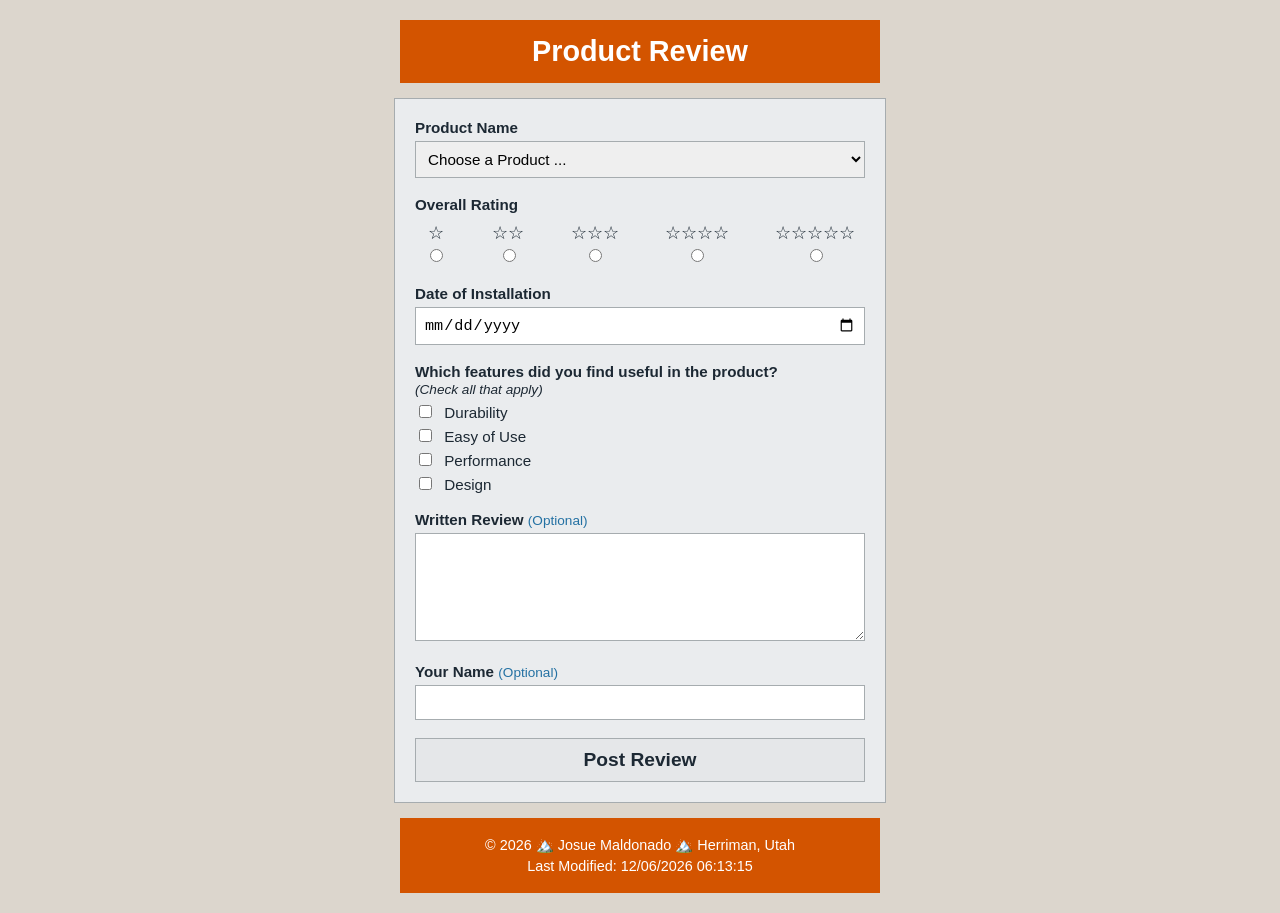
==== form.html @ c3b879ae "time" ====
<!DOCTYPE html>
<html lang="en">

<head>
    <meta charset="utf-8">
    <meta name="viewport" content="width=device-width, initial-scale=1">
    <title>Product Review Form</title>
    <meta name="author" content="Josue Maldonado">
    <meta name="description" content="A simple review form for class project.">
    <link rel="stylesheet" href="styles/form.css">
    <script src="scripts/form.js" defer></script>
</head>
<body>

    <header>
        <h1>Product Review</h1>
    </header>

    <main>
        <form method="get" action="review.html">
            
            <div class="form-group">
                <label for="product-name">Product Name</label>
                <select id="product-name" name="productName" required>
                    <option value="" disabled selected>Choose a Product ...</option>
                </select>
            </div>

            <div class="form-group">
                <label>Overall Rating</label>
                <div class="rating-box">
                    <div class="rating-item">
                        <span>☆</span>
                        <input type="radio" name="rating" value="1" required>
                    </div>
                    <div class="rating-item">
                        <span>☆☆</span>
                        <input type="radio" name="rating" value="2" required>
                    </div>
                    <div class="rating-item">
                        <span>☆☆☆</span>
                        <input type="radio" name="rating" value="3" required>
                    </div>
                    <div class="rating-item">
                        <span>☆☆☆☆</span>
                        <input type="radio" name="rating" value="4" required>
                    </div>
                    <div class="rating-item">
                        <span>☆☆☆☆☆</span>
                        <input type="radio" name="rating" value="5" required>
                    </div>
                </div>
            </div>

            <div class="form-group">
                <label for="install-date">Date of Installation</label>
                <input type="date" id="install-date" name="installDate" required>
            </div>

            <div class="form-group">
                <label>Which features did you find useful in the product?</label>
                <span class="sub-label">(Check all that apply)</span>
                <div class="checkbox-list">
                    <label><input type="checkbox" name="features" value="durability"> Durability</label>
                    <label><input type="checkbox" name="features" value="easy"> Easy of Use</label>
                    <label><input type="checkbox" name="features" value="performance"> Performance</label>
                    <label><input type="checkbox" name="features" value="design"> Design</label>
                </div>
            </div>

            <div class="form-group">
                <label for="written-review">Written Review <span class="optional">(Optional)</span></label>
                <textarea id="written-review" name="writtenReview" rows="5"></textarea>
            </div>

            <div class="form-group">
                <label for="user-name">Your Name <span class="optional">(Optional)</span></label>
                <input type="text" id="user-name" name="userName">
            </div>

            <input type="submit" value="Post Review" class="btn">

        </form>
    </main>

  <footer>
    <p>&copy; <span id="currentyear">2026</span> 🏔️ Josue Maldonado 🏔️ Herriman, Utah</p>
    <p>Last Modified: <span id="lastModified"></span></p>
  </footer>

</body>
</html>
---- styles/form.css ----
:root {
    --soft-orange: #D35400; 
    --gray-bg: #DCD6CD;     
    --light-gray: #EAECEE;  
    --text-color: #1C2833;
    --white: #FFFFFF;
    --border: #A6ACAF;
}

body {
    font-family: Arial, sans-serif;
    color: var(--text-color);
    background-color: var(--gray-bg);
    margin: 0;
    padding: 20px;
}

header {
    background-color: var(--soft-orange);
    color: var(--white);
    padding: 15px;
    text-align: center;
    max-width: 450px;
    margin: 0 auto 15px auto;
}

header h1 {
    margin: 0;
    font-size: 1.8rem;
}

main {
    max-width: 450px;
    margin: 0 auto;
    background: var(--light-gray);
    padding: 20px;
    border: 1px solid var(--border);
}

.form-group {
    margin-bottom: 18px;
}

label {
    display: block;
    font-weight: bold;
    font-size: 0.95rem;
    margin-bottom: 5px;
}

.sub-label {
    display: block;
    font-style: italic;
    font-size: 0.85rem;
    margin-top: -3px;
    margin-bottom: 5px;
}

.optional {
    color: #2471A3;
    font-size: 0.85rem;
    font-weight: normal;
}

input[type="text"],
input[type="date"],
select,
textarea {
    width: 100%;
    padding: 8px;
    border: 1px solid var(--border);
    box-sizing: border-box;
    font-size: 0.95rem;
}


.rating-box {
    display: flex;
    justify-content: space-between;
    padding: 5px 10px;
}

.rating-item {
    display: flex;
    flex-direction: column;
    align-items: center;
    font-size: 1.1rem;
}

.rating-item input {
    margin-top: 5px;
}

.checkbox-list label {
    display: block;
    font-weight: normal;
    margin-bottom: 5px;
    font-size: 0.95rem;
}

.checkbox-list input {
    margin-right: 8px;
}

.btn {
    background-color: #E5E7E9;
    color: var(--text-color);
    padding: 10px;
    border: 1px solid var(--border);
    font-size: 1.2rem;
    font-weight: bold;
    cursor: pointer;
    width: 100%;
}

.btn:hover {
    background-color: #BDC3C7;
}

footer {
    background-color: var(--soft-orange);
    color: var(--white);
    text-align: center;
    padding: 15px;
    max-width: 450px;
    margin: 15px auto 0 auto;
    font-size: 0.9rem;
}

footer p {
    margin: 4px 0;
}
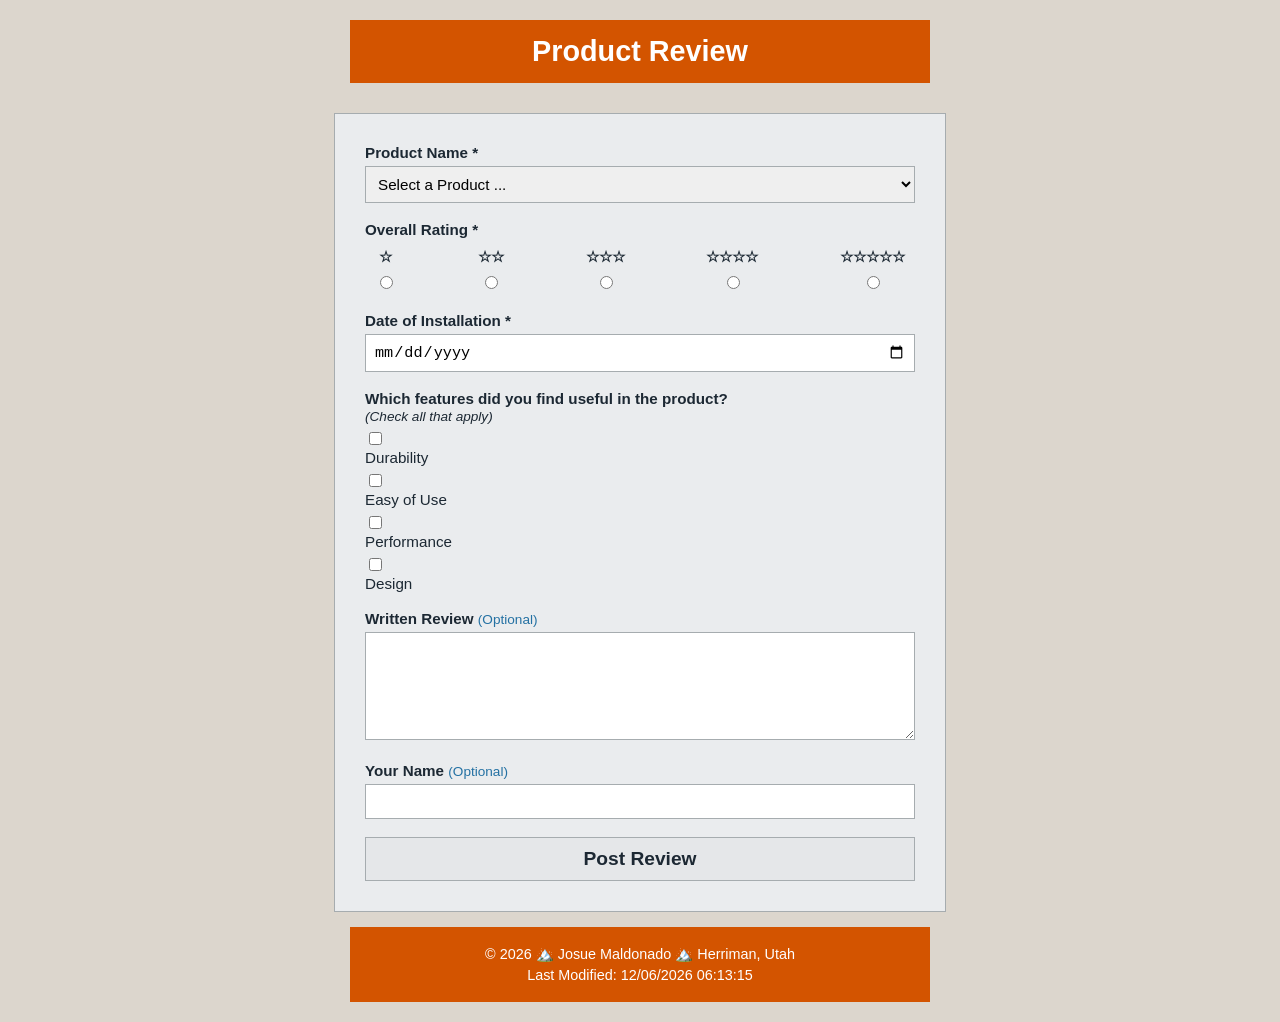
==== commit 3769256f: "audit" ====
--- a/form.html
+++ b/form.html
@@ -6,7 +6,7 @@
     <meta name="viewport" content="width=device-width, initial-scale=1">
     <title>Product Review Form</title>
     <meta name="author" content="Josue Maldonado">
-    <meta name="description" content="A simple review form for class project.">
+    <meta name="description" content="Product review form for Wasatch Performance Coatings. Leave your opinion here.">
     <link rel="stylesheet" href="styles/form.css">
     <script src="scripts/form.js" defer></script>
 </head>
@@ -20,51 +20,63 @@
         <form method="get" action="review.html">
             
             <div class="form-group">
-                <label for="product-name">Product Name</label>
+                <label for="product-name">Product Name *</label>
                 <select id="product-name" name="productName" required>
-                    <option value="" disabled selected>Choose a Product ...</option>
+                    <option value="" disabled selected>Select a Product ...</option>
                 </select>
             </div>
 
-            <div class="form-group">
-                <label>Overall Rating</label>
+           <div class="form-group">
+                <label>Overall Rating *</label>
                 <div class="rating-box">
                     <div class="rating-item">
-                        <span>☆</span>
-                        <input type="radio" name="rating" value="1" required>
+                        <label for="rate-1">☆</label>
+                        <input type="radio" id="rate-1" name="rating" value="1" required>
                     </div>
                     <div class="rating-item">
-                        <span>☆☆</span>
-                        <input type="radio" name="rating" value="2" required>
+                        <label for="rate-2">☆☆</label>
+                        <input type="radio" id="rate-2" name="rating" value="2" required>
                     </div>
                     <div class="rating-item">
-                        <span>☆☆☆</span>
-                        <input type="radio" name="rating" value="3" required>
+                        <label for="rate-3">☆☆☆</label>
+                        <input type="radio" id="rate-3" name="rating" value="3" required>
                     </div>
                     <div class="rating-item">
-                        <span>☆☆☆☆</span>
-                        <input type="radio" name="rating" value="4" required>
+                        <label for="rate-4">☆☆☆☆</label>
+                        <input type="radio" id="rate-4" name="rating" value="4" required>
                     </div>
                     <div class="rating-item">
-                        <span>☆☆☆☆☆</span>
-                        <input type="radio" name="rating" value="5" required>
+                        <label for="rate-5">☆☆☆☆☆</label>
+                        <input type="radio" id="rate-5" name="rating" value="5" required>
                     </div>
                 </div>
             </div>
 
             <div class="form-group">
-                <label for="install-date">Date of Installation</label>
+                <label for="install-date">Date of Installation *</label>
                 <input type="date" id="install-date" name="installDate" required>
             </div>
 
-            <div class="form-group">
+          <div class="form-group">
                 <label>Which features did you find useful in the product?</label>
                 <span class="sub-label">(Check all that apply)</span>
                 <div class="checkbox-list">
-                    <label><input type="checkbox" name="features" value="durability"> Durability</label>
-                    <label><input type="checkbox" name="features" value="easy"> Easy of Use</label>
-                    <label><input type="checkbox" name="features" value="performance"> Performance</label>
-                    <label><input type="checkbox" name="features" value="design"> Design</label>
+                    <div class="check-item">
+                        <input type="checkbox" id="feat-durability" name="features" value="durability">
+                        <label for="feat-durability">Durability</label>
+                    </div>
+                    <div class="check-item">
+                        <input type="checkbox" id="feat-easy" name="features" value="easy">
+                        <label for="feat-easy">Easy of Use</label>
+                    </div>
+                    <div class="check-item">
+                        <input type="checkbox" id="feat-performance" name="features" value="performance">
+                        <label for="feat-performance">Performance</label>
+                    </div>
+                    <div class="check-item">
+                        <input type="checkbox" id="feat-design" name="features" value="design">
+                        <label for="feat-design">Design</label>
+                    </div>
                 </div>
             </div>
 
--- a/styles/form.css
+++ b/styles/form.css
@@ -129,4 +129,17 @@
 
 footer p {
     margin: 4px 0;
+}
+
+
+@media (min-width: 600px) {
+    main {
+        max-width: 550px; 
+        padding: 30px;    
+        margin-top: 30px;
+    }
+    
+    header, footer {
+        max-width: 550px; 
+    }
 }
